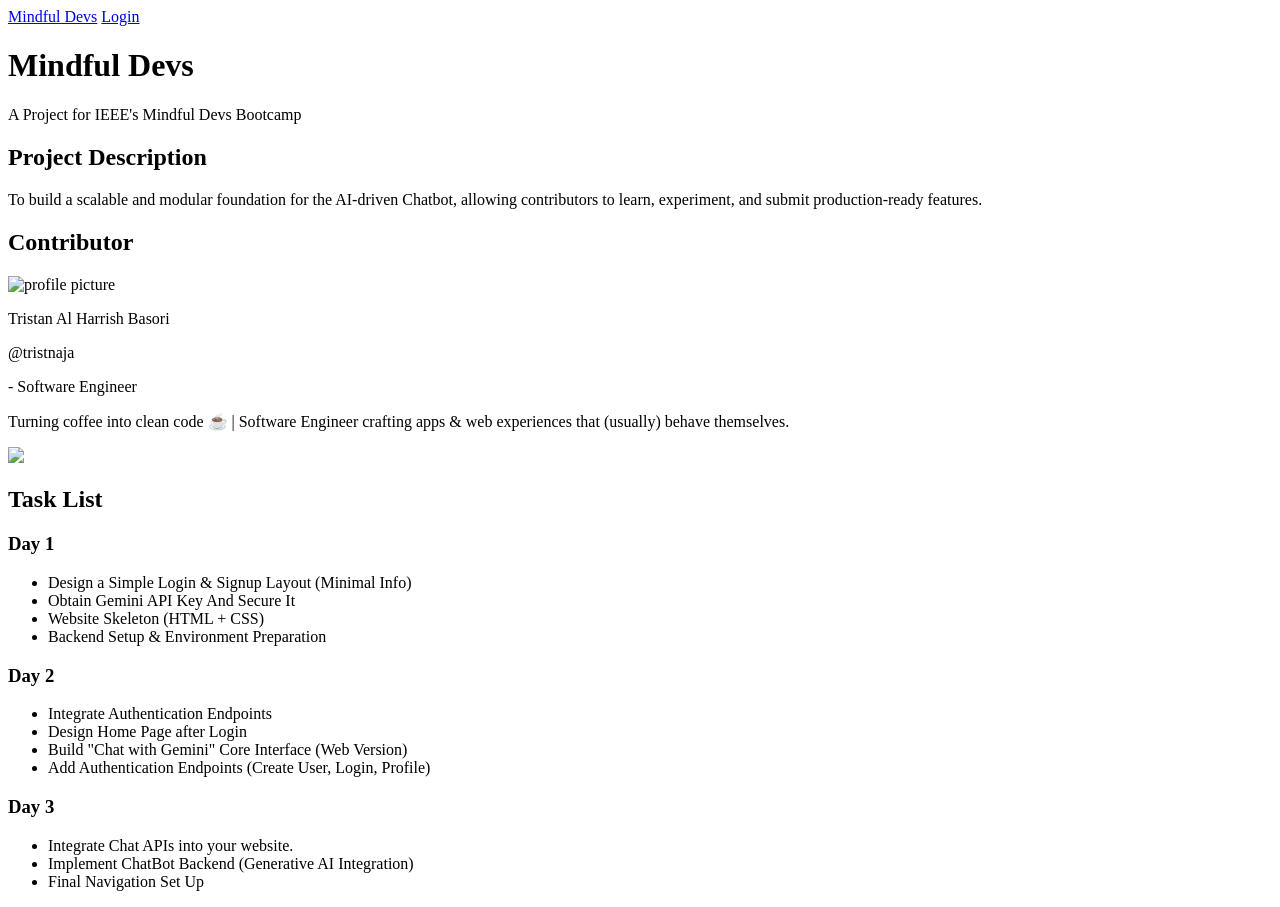
==== index.html @ 8afbc3c0 "feat: Gemini Chatbot API Implementation & Integration - Add `chat.html` - Rework gemini services, ro" ====
<!DOCTYPE html>
<html lang="en">

<head>
    <meta charset="UTF-8">
    <meta name="viewport" content="width=device-width, initial-scale=1.0">
    <title>Mindful Devs - Home</title>
    <link rel="stylesheet" href="frontend/src/styles/index.css">
    <link rel="stylesheet" href="frontend/src/styles/navbar.css">
</head>

<body>
    <nav class="navbar">
        <a href="#" class="navbar-logo">Mindful Devs</a>
        <a href="frontend/src/pages/login.html" class="navbar-login-button">Login</a>
    </nav>
    <div class="main-container">
        <header class="header">
            <h1 class="title">Mindful Devs</h1>
            <p class="subtitle">A Project for IEEE's Mindful Devs Bootcamp</p>
        </header>

        <section class="content-section">
            <h2 class="section-title">Project Description</h2>
            <p>
                To build a scalable and modular foundation for the AI-driven Chatbot, allowing contributors to learn,
                experiment, and submit production-ready features.
            </p>
        </section>

        <section class="content-section">
            <h2 class="section-title">Contributor</h2>
            <div class="contributor-card">
                <img class="contributor-pic" src="frontend/public/prof-pic.png" alt="profile picture" />
                <div class="contributor-content">
                    <div class="contributor-profile">
                        <p class="contributor-name">Tristan Al Harrish Basori</p>
                        <div class="contributor-sub">
                            <p class="contributor-github">@tristnaja</p>
                            <p class="contributor-title">- Software Engineer</p>
                        </div>
                        <p class="contributor-bio">
                            Turning coffee into clean code ☕ | Software Engineer crafting apps & web
                            experiences that (usually) behave themselves.
                        </p>
                    </div>
                    <p id="line" />
                    <div class="contributor-tech">
                        <a href="https://skillicons.dev">
                            <img class="techs" src="https://skillicons.dev/icons?i=c,ts,js,py,nextjs,fastapi" />
                        </a>
                    </div>
                </div>
            </div>
        </section>

        <section class="content-section">
            <h2 class="section-title">Task List</h2>
            <div class="task-columns">
                <div class="task-day">
                    <h3>Day 1</h3>
                    <ul>
                        <li>Design a Simple Login & Signup Layout (Minimal Info)</li>
                        <li>Obtain Gemini API Key And Secure It</li>
                        <li>Website Skeleton (HTML + CSS)</li>
                        <li>Backend Setup & Environment Preparation</li>
                    </ul>
                </div>
                <div class="task-day">
                    <h3>Day 2</h3>
                    <ul>
                        <li>Integrate Authentication Endpoints</li>
                        <li>Design Home Page after Login</li>
                        <li>Build "Chat with Gemini" Core Interface (Web Version)</li>
                        <li>Add Authentication Endpoints (Create User, Login, Profile)</li>
                    </ul>
                </div>
                <div class="task-day">
                    <h3>Day 3</h3>
                    <ul>
                        <li>Integrate Chat APIs into your website.</li>
                        <li>Implement ChatBot Backend (Generative AI Integration)</li>
                        <li>Final Navigation Set Up</li>
                    </ul>
                </div>
            </div>
        </section>
    </div>
</body>

</html>
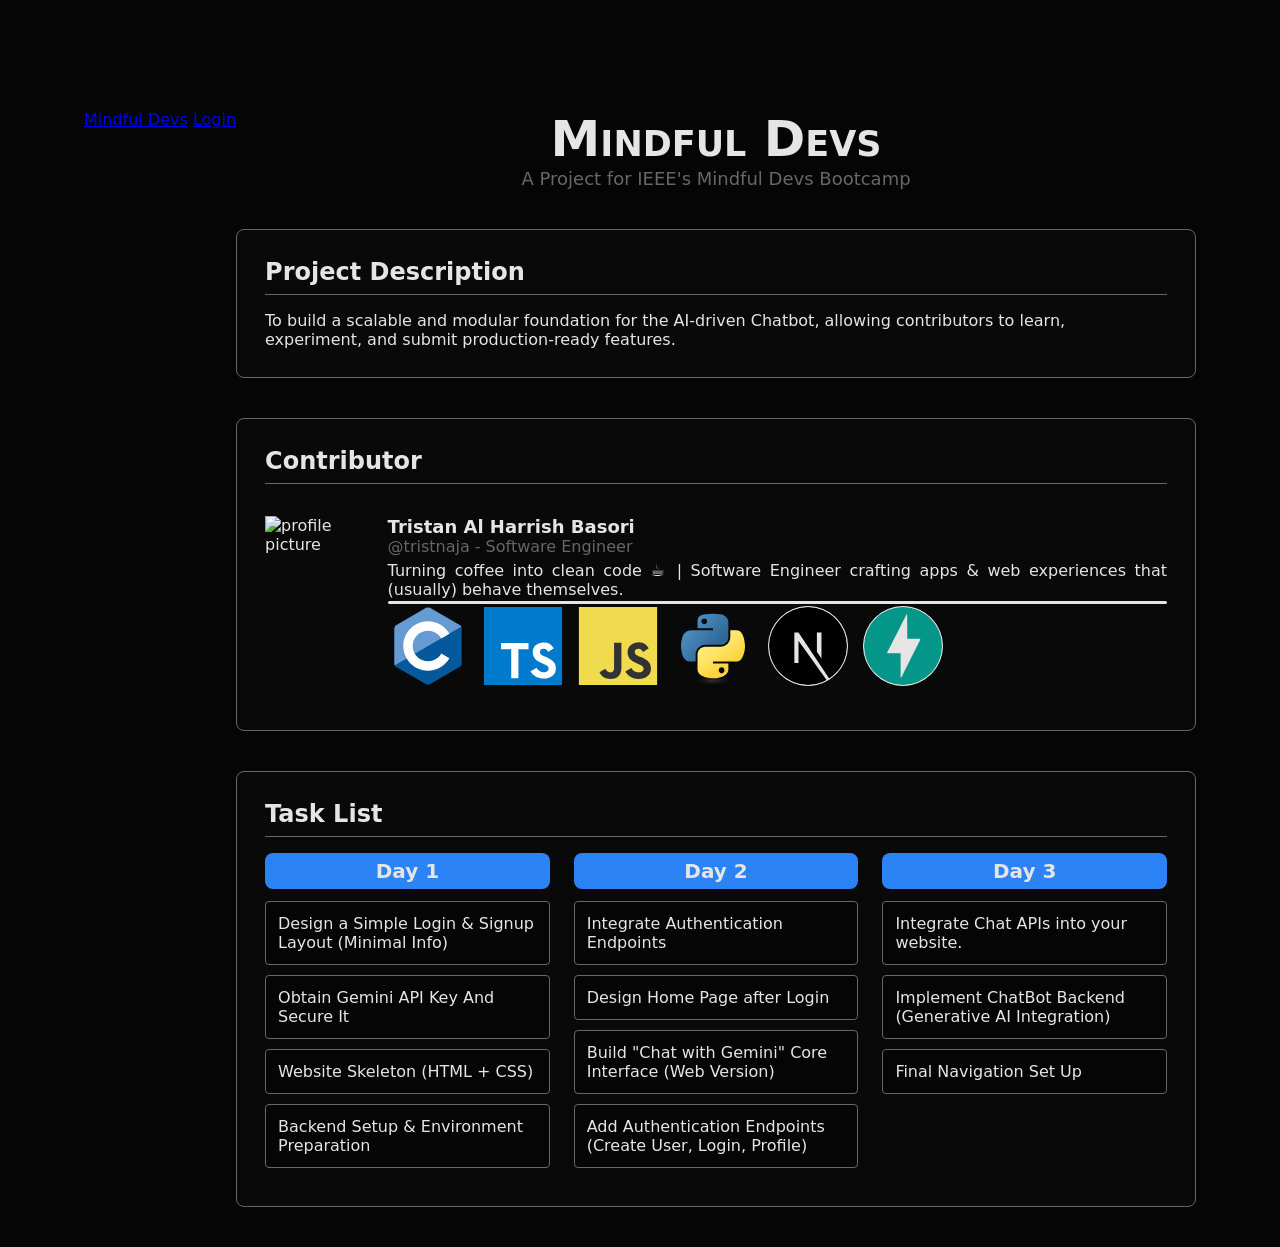
==== commit ed8e9cd3: "refactor: change images to local .svg" ====
--- a/index.html
+++ b/index.html
@@ -46,9 +46,12 @@
                     </div>
                     <p id="line" />
                     <div class="contributor-tech">
-                        <a href="https://skillicons.dev">
-                            <img class="techs" src="https://skillicons.dev/icons?i=c,ts,js,py,nextjs,fastapi" />
-                        </a>
+                        <img class="techs" src="frontend/public/c.svg" />
+                        <img class="techs" src="frontend/public/ts.svg" />
+                        <img class="techs" src="frontend/public/js.svg" />
+                        <img class="techs" src="frontend/public/py.svg" />
+                        <img class="techs unique" src="frontend/public/nextjs.svg" />
+                        <img class="techs unique" src="frontend/public/fastapi.svg" />
                     </div>
                 </div>
             </div>
--- a/frontend/src/styles/index.css
+++ b/frontend/src/styles/index.css
@@ -0,0 +1,196 @@
+:root {
+    --black: #050505;
+    --white: #E5E5E5;
+    --grey: #676767;
+    --blue: #2C83F5;
+    --green: #25B71B;
+    --red: #B71B1B;
+    --container-bg: rgba(15, 15, 15, 0.5);
+}
+
+* {
+    margin: 0;
+    padding: 0;
+    box-sizing: border-box;
+}
+
+body {
+    font-family: system-ui, -apple-system, BlinkMacSystemFont, 'Segoe UI', Roboto, Oxygen, Ubuntu, Cantarell, 'Open Sans', 'Helvetica Neue', sans-serif;
+    background-color: var(--black);
+    background-image:
+        linear-gradient(rgba(5, 5, 5, 0.6), rgba(5, 5, 5, 0.6)),
+        url(../../public/bg-dots.png);
+    background-repeat: no-repeat;
+    background-size: cover;
+    background-position: center;
+    background-attachment: fixed;
+    color: var(--white);
+    font-size: 16px;
+    display: flex;
+    justify-content: center;
+    padding: 110px 20px 40px;
+}
+
+#line {
+    height: 3px;
+    border-radius: 22px;
+    width: 100%;
+    background-color: var(--white);
+}
+
+.main-container {
+    width: 100%;
+    max-width: 960px;
+    display: flex;
+    flex-direction: column;
+    gap: 40px;
+}
+
+.header {
+    text-align: center;
+    user-select: none;
+}
+
+.title {
+    font-size: 50px;
+    font-variant: small-caps;
+}
+
+.subtitle {
+    font-size: 18px;
+    color: var(--grey);
+}
+
+.content-section {
+    background: var(--container-bg);
+    border: 1px solid var(--grey);
+    border-radius: 8px;
+    padding: 28px;
+    backdrop-filter: blur(5px);
+    -webkit-backdrop-filter: blur(5px);
+}
+
+.section-title {
+    font-size: 24px;
+    margin-bottom: 16px;
+    padding-bottom: 8px;
+    border-bottom: 1px solid var(--grey);
+}
+
+.contributor-card {
+    background: transparent;
+    border-radius: 6px;
+    padding-block: 16px;
+    display: flex;
+    gap: 20px;
+}
+
+.contributor-content {
+    display: flex;
+    flex-direction: column;
+    justify-content: space-between;
+    gap: 2px;
+}
+
+.contributor-tech {
+    display: flex;
+    gap: 15px;
+    flex-wrap: wrap;
+}
+
+.techs {
+    height: 80px;
+}
+
+.unique {
+    background-color: var(--white);
+    border-radius: 100%;
+    border: var(--white) solid 1px;
+}
+
+.contributor-sub {
+    display: flex;
+    gap: 5px;
+    color: var(--grey);
+    margin-bottom: 5px;
+}
+
+.contributor-name {
+    font-weight: bold;
+    font-size: 18px;
+}
+
+.contributor-bio {
+    text-align: justify;
+}
+
+.task-columns {
+    display: grid;
+    grid-template-columns: repeat(auto-fit, minmax(250px, 1fr));
+    gap: 24px;
+}
+
+.task-day h3 {
+    font-size: 20px;
+    margin-bottom: 12px;
+    text-align: center;
+    background-color: var(--blue);
+    padding: 6px;
+    border-radius: 8px;
+    color: var(--white);
+}
+
+.task-day ul {
+    list-style: none;
+    padding-left: 0;
+}
+
+.task-day li {
+    cursor: not-allowed;
+    background-color: var(--black);
+    padding: 12px;
+    border-radius: 4px;
+    border: 1px solid var(--grey);
+    margin-bottom: 10px;
+    transition: all 0.2s ease-in-out;
+}
+
+.task-day li:hover {
+    transform: translateY(-2px);
+    border-color: var(--blue);
+}
+
+/* Responsive Design */
+@media (max-width: 768px) {
+    body {
+        padding: 20px 10px;
+    }
+
+    .title {
+        font-size: 36px;
+    }
+
+    .subtitle {
+        font-size: 16px;
+    }
+
+    .content-section {
+        padding: 20px;
+    }
+
+    .contributor-card {
+        flex-direction: column;
+    }
+
+    .contributor-content {
+        gap: 20px;
+    }
+
+    .contributor-tech {
+        justify-content: center;
+    }
+
+    .techs {
+        height: 60px;
+    }
+}
